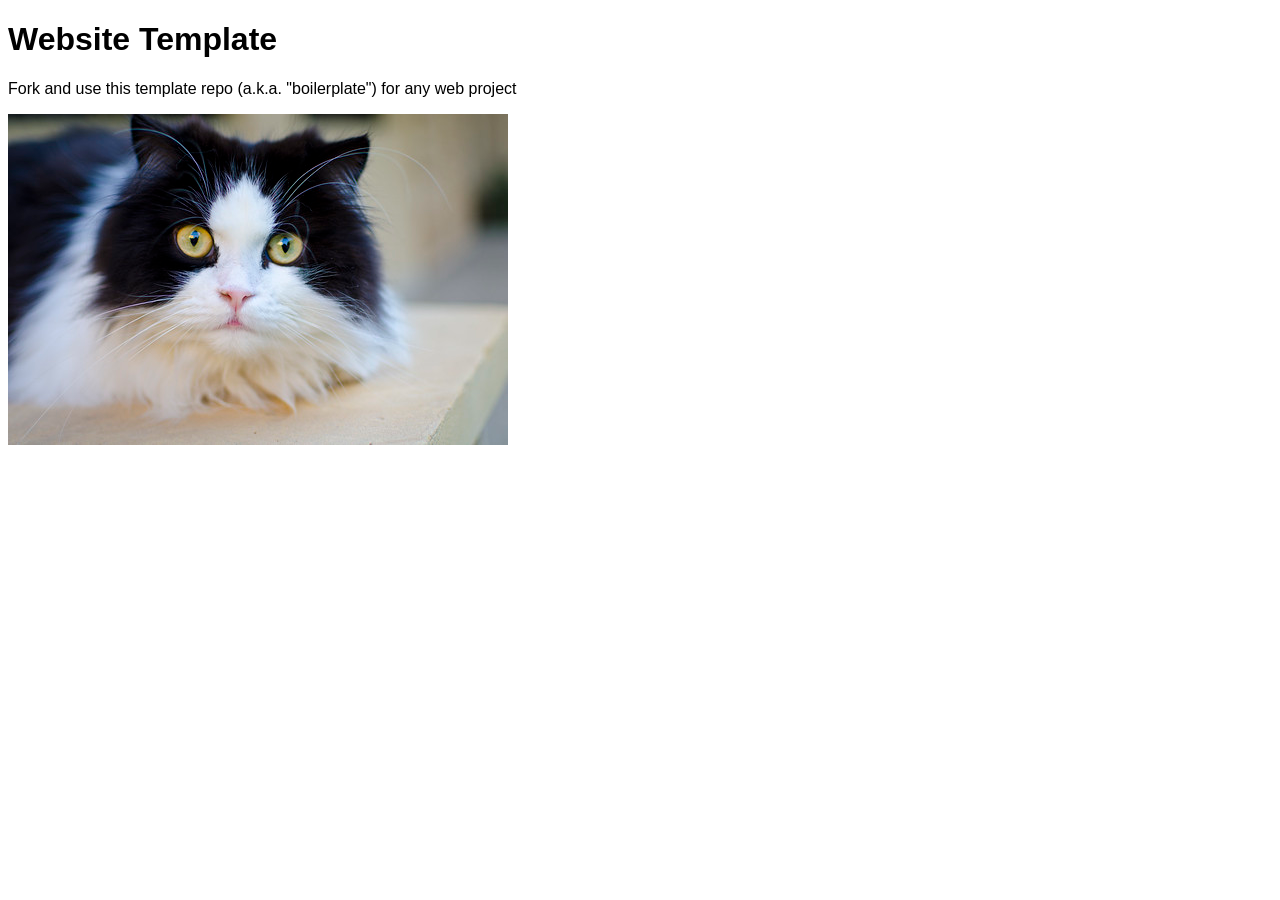
==== index.html @ 866a3098 "Initial commit" ====
<!doctype html>
<html lang="en">
<head>
	<meta charset="utf-8">
	<title>Website Template</title>
	<link rel="stylesheet" href="./assets/css/styles.css">
</head>
<body>

	<h1>Website Template</h1>
	<p>Fork and use this template repo (a.k.a. "boilerplate") for any web project</p>
	<img src="assets/img/cat.jpg" alt="">

	<script src="./assets/js/main.js"></script>
</body>
</html>
---- assets/css/styles.css ----
/* styles.css */

* {
	font-family: Arial;
}
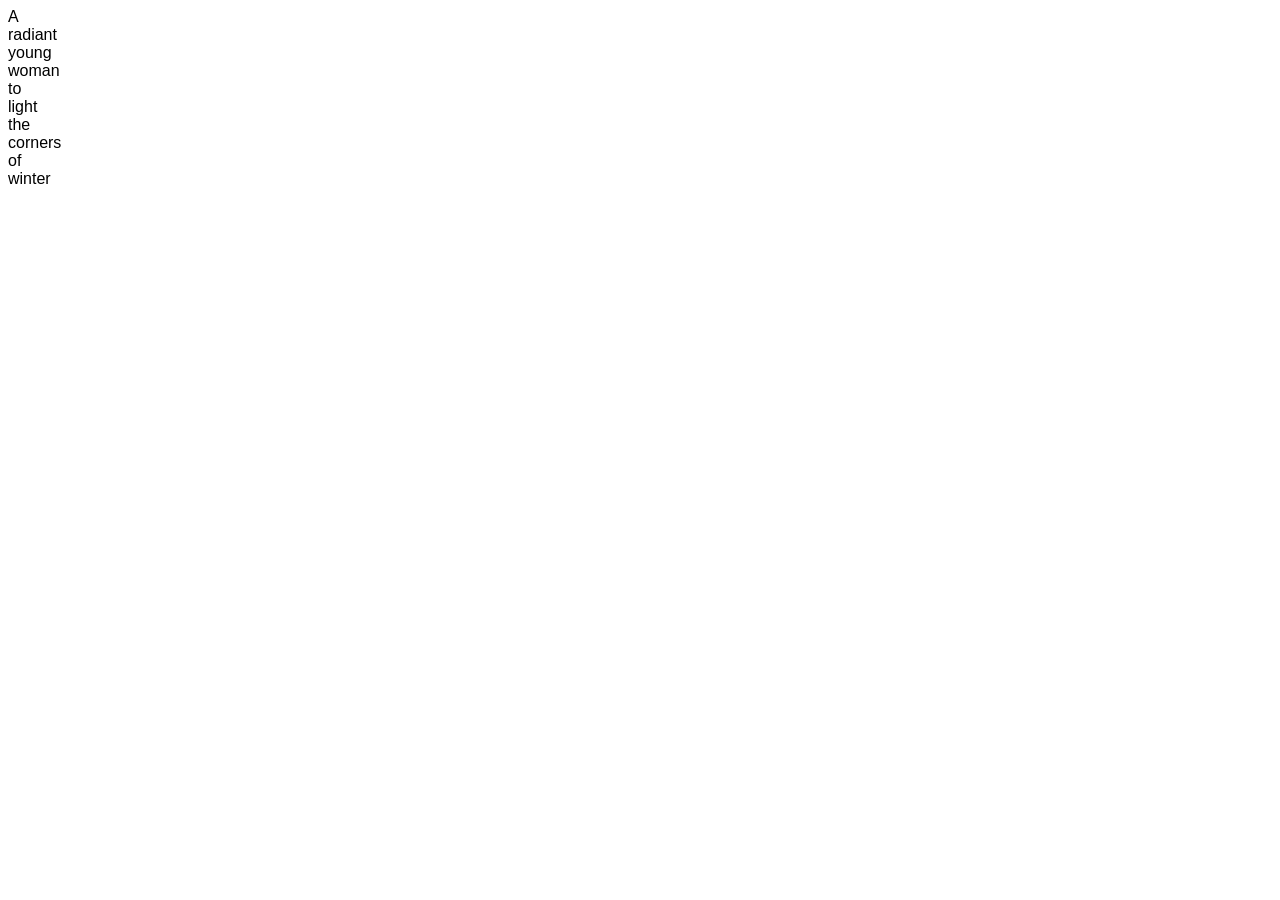
==== commit 896b6511: "commit" ====
--- a/index.html
+++ b/index.html
@@ -2,14 +2,23 @@
 <html lang="en">
 <head>
 	<meta charset="utf-8">
-	<title>Website Template</title>
+	<title>HAIKU</title>
 	<link rel="stylesheet" href="./assets/css/styles.css">
 </head>
 <body>
 
-	<h1>Website Template</h1>
-	<p>Fork and use this template repo (a.k.a. "boilerplate") for any web project</p>
-	<img src="assets/img/cat.jpg" alt="">
+	<div class="grid-container">
+			<div>A</div>
+			<div>radiant</div>
+			<div>young</div>
+			<div>woman</div>
+			<div>to</div>
+			<div>light</div>
+			<div>the</div>
+			<div>corners</div>
+			<div>of</div>
+			<div>winter</div>
+		</div>
 
 	<script src="./assets/js/main.js"></script>
 </body>
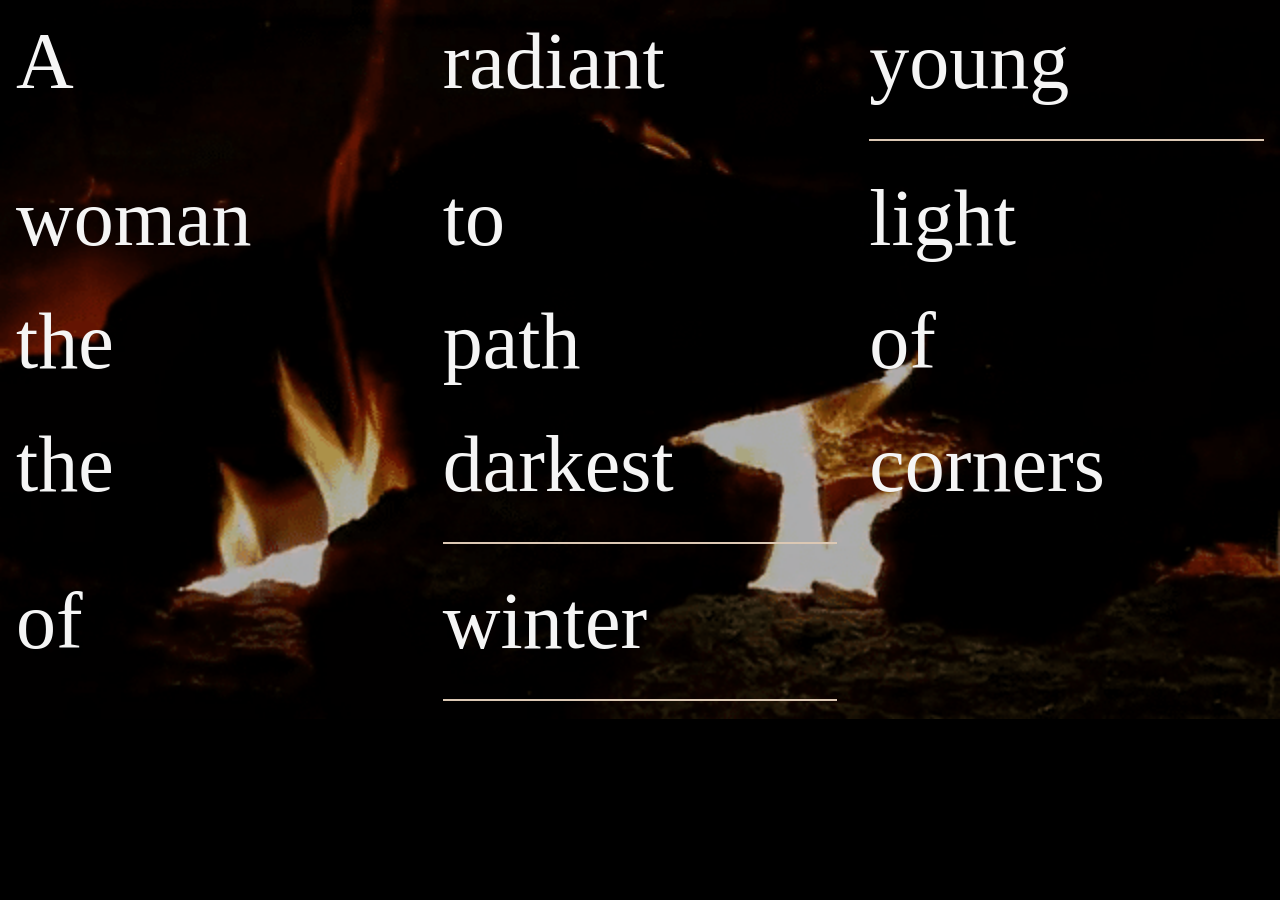
==== commit 8fc50258: "Update HTML structure with last class for elements" ====
--- a/index.html
+++ b/index.html
@@ -10,16 +10,20 @@
 	<div class="grid-container">
 			<div>A</div>
 			<div>radiant</div>
-			<div>young</div>
+			<div class="last">young</div>
 			<div>woman</div>
 			<div>to</div>
 			<div>light</div>
 			<div>the</div>
+			<div>path</div>
+			<div>of</div>
+			<div>the</div>
+			<div class = "last">darkest</div>
 			<div>corners</div>
 			<div>of</div>
-			<div>winter</div>
+			<div class = "last">winter</div>
 		</div>
 
 	<script src="./assets/js/main.js"></script>
 </body>
-</html>+</html>
--- a/assets/css/styles.css
+++ b/assets/css/styles.css
@@ -1,5 +1,24 @@
-/* styles.css */
+.grid-container{
+	display: grid;
+	grid-template-columns: repeat(auto-fit, minmax(320px, 1fr));
+	gap: 2rem;
+	margin:10% 4 rem 0 4rem;
+}
 
-* {
-	font-family: Arial;
-}+body{
+	margin:1rem;
+	background-color:black;
+	background-image: url(../img/flames.gif);
+	background-repeat: no-repeat;
+	background-position:center;
+	background-size: cover;
+	color:whitesmoke;
+	font-size:5rem;
+	overflow: hidden;
+}
+
+.last{
+	padding-bottom: 2rem;
+	border-bottom: 2px solid rgb(220,200,180);
+
+}
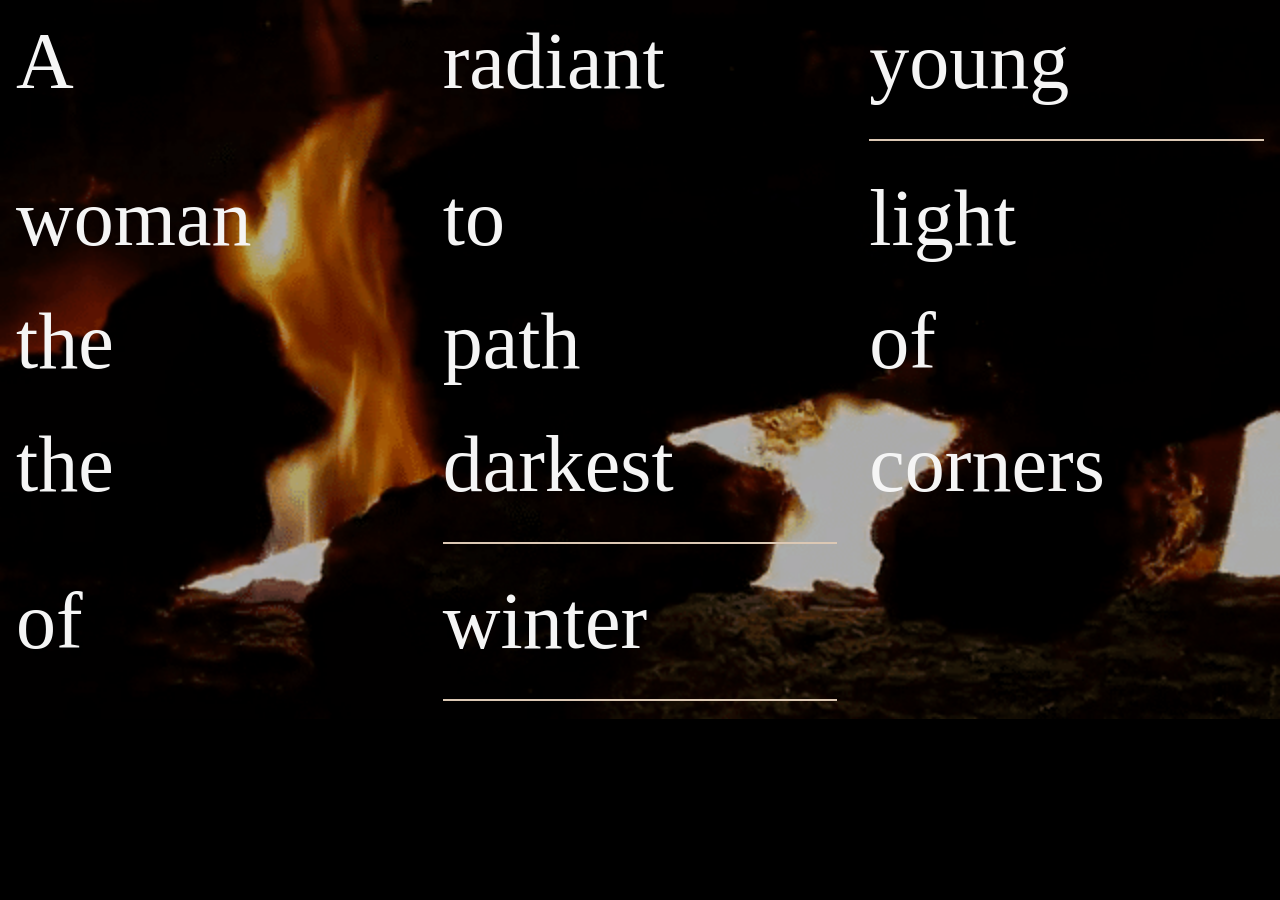
==== commit edfcb4e1: "Add files via upload" ====
--- a/index.html
+++ b/index.html
@@ -9,7 +9,7 @@
 
 	<div class="grid-container">
 			<div>A</div>
-			<div>radiant</div>
+			<div class="red-glow">radiant</div>
 			<div class="last">young</div>
 			<div>woman</div>
 			<div>to</div>
@@ -26,4 +26,4 @@
 
 	<script src="./assets/js/main.js"></script>
 </body>
-</html>
+</html>
